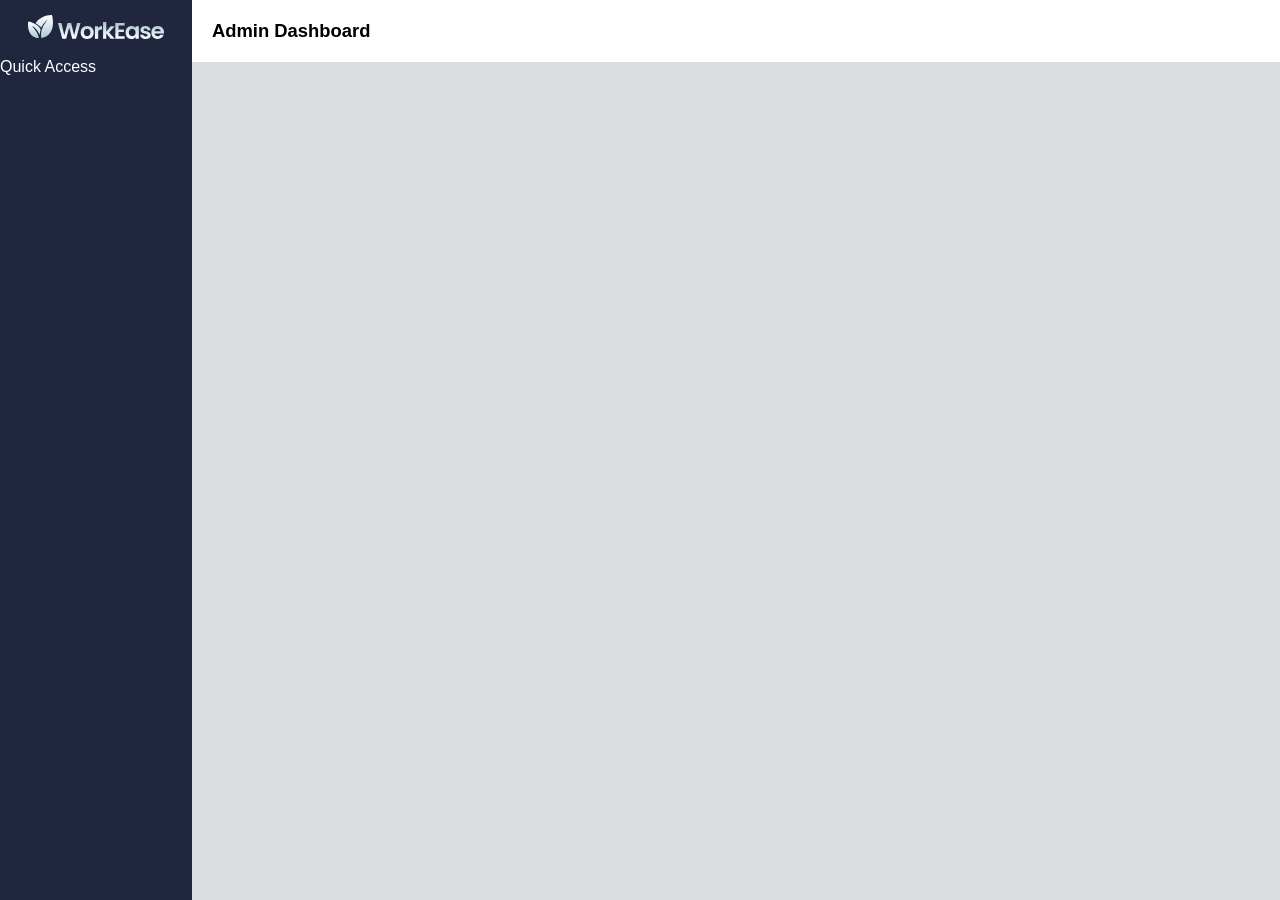
==== index.html @ 45ef40dd "Add files via upload Initial Design for the Admin Page for WorkEase HR System" ====
<!DOCTYPE html>
<html lang="en">
<head>
    <meta charset="UTF-8">
    <meta name="viewport" content="width=device-width, initial-scale=1.0">
    <title>Workease | HR Systems</title>
    <link rel="stylesheet" href="css/style.css">
</head>
<body>
    <!-- MAIN CONTAINER for PANELS -->
    <div class="container"> 
        <div class="left">
            <!-- NAV TITLE -->
             <div class="company-logo">
             <img src="svg/WElogo.svg" alt="Company Logo" class ="workease-svg">
<img src="svg/WorkEase.svg" alt="Company Text" class="workeasetext-svg">
           
</div>
            <!-- NAV LINKS -->
             <nav class="navlinks">
                Quick Access
            </nav>
        </div> 
        <div class="right">
<div class="head">
    <h4>Admin Dashboard</h4>
</div>
        </div>
        <!-- CLOSING FOR CONTAINER -->
    </div>
</body>
</html>
---- css/style.css ----
/**


** COLORS **
Navbar - 1F263E
Dashboard Bag - D9DDDE


** BUTTONS **



**/

@font-face {
  font-family: 'sherpa'; /* A name you choose to use later */
  src: url('fonts/GD Sherpa Variable.ttf') format('truetype');
}

*{
    margin: 0;
    padding: 0;
    box-sizing:border-box;
    font-family: 'sherpa','Arial',sans-serif;
    /* border: 1px solid red; */
}



.container{
    display: flex;

}

.container .left{
    background-color: #1F263E;
    width: 15%;
    height: 100vh;
    color: #fff;
    /* display:flex;
    align-items: center;
    justify-content: center; */

}
.company-logo{
    text-align: center;
    /* border: 1px solid red; */
   padding: 15px
}

/* WORKEASE LOGO */

.container .right{
    background-color: #D9DDDE;
width: 85%;

    /* display:flex;
    align-items: center;
    justify-content: center; */

}

.container .right .head{
    padding: 20px;
    font-size: 1.15em;
background-color: #fff;
}
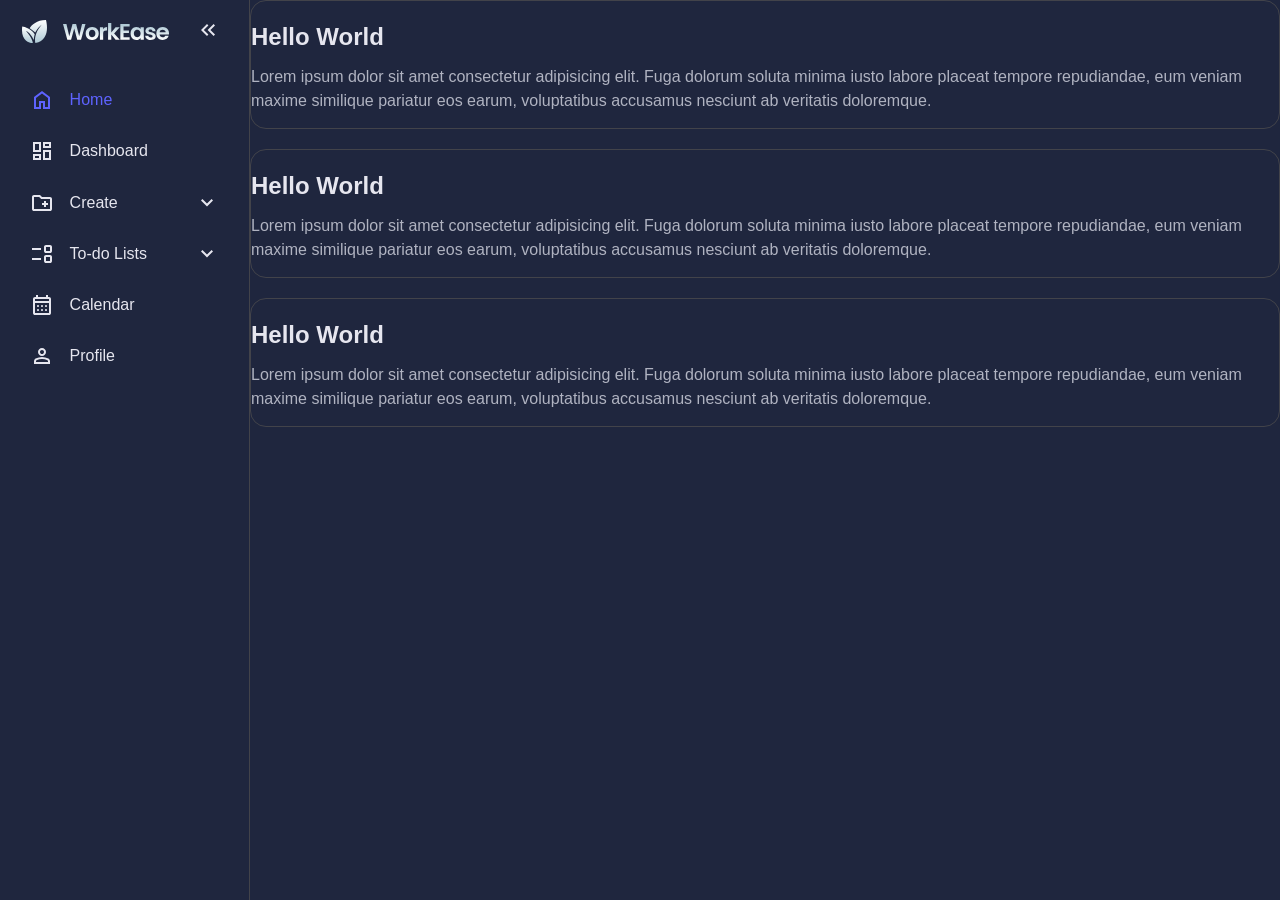
==== commit 05ecb3ec: "Add files via upload" ====
--- a/index.html
+++ b/index.html
@@ -1,32 +1,366 @@
-<!DOCTYPE html>
+<!doctype html>
 <html lang="en">
-<head>
-    <meta charset="UTF-8">
-    <meta name="viewport" content="width=device-width, initial-scale=1.0">
-    <title>Workease | HR Systems</title>
-    <link rel="stylesheet" href="css/style.css">
-</head>
-<body>
-    <!-- MAIN CONTAINER for PANELS -->
-    <div class="container"> 
-        <div class="left">
-            <!-- NAV TITLE -->
-             <div class="company-logo">
-             <img src="svg/WElogo.svg" alt="Company Logo" class ="workease-svg">
-<img src="svg/WorkEase.svg" alt="Company Text" class="workeasetext-svg">
-           
-</div>
-            <!-- NAV LINKS -->
-             <nav class="navlinks">
-                Quick Access
-            </nav>
-        </div> 
-        <div class="right">
-<div class="head">
-    <h4>Admin Dashboard</h4>
-</div>
-        </div>
-        <!-- CLOSING FOR CONTAINER -->
-    </div>
-</body>
-</html>+  <head>
+    <meta charset="UTF-8" />
+    <meta name="viewport" content="width=device-width, initial-scale=1.0" />
+    <title>New Test HRIS</title>
+    <link rel="stylesheet" href="../css/style2.css" />
+    <script type="text/javascript" src="../app.js" defer></script>
+  </head>
+  <body>
+    <nav id="sidebar">
+      <ul>
+        <li>
+          <span class="logo">
+            <svg
+              xmlns="http://www.w3.org/2000/svg"
+              width="25"
+              height="24"
+              viewBox="0 0 25 24"
+              fill="none"
+            >
+              <path
+                d="M0.251559 6.60934C-1.52697 19.8761 6.56052 23.0726 10.8266 23.0125C10.5382 18.8306 6.13992 13.2988 3.97684 11.0556C7.38968 12.017 10.6463 17.4647 11.848 20.0684C11.848 17.713 12.4088 15.1614 12.6892 14.1801C9.2283 8.98871 2.95539 6.96985 0.251559 6.60934Z"
+                fill="url(#paint0_linear_185_742)"
+              />
+              <path
+                d="M19.6474 4.86982C13.2063 12.3204 12.317 19.5306 13.3985 23.0756C25.9924 20.528 26.0765 7.93416 23.9736 0.00294143C15.2732 -0.141263 9.4329 5.05008 7.69043 8.23459C10.0938 9.67663 12.4372 11.7395 13.2183 12.4405C15.5736 8.54703 18.4657 5.6309 19.6474 4.86982Z"
+                fill="url(#paint1_linear_185_742)"
+              />
+              <defs>
+                <linearGradient
+                  id="paint0_linear_185_742"
+                  x1="6.3446"
+                  y1="6.60934"
+                  x2="6.3446"
+                  y2="23.0134"
+                  gradientUnits="userSpaceOnUse"
+                >
+                  <stop stop-color="white" />
+                  <stop offset="1" stop-color="#AEC9D5" />
+                </linearGradient>
+                <linearGradient
+                  id="paint1_linear_185_742"
+                  x1="16.3451"
+                  y1="0"
+                  x2="16.3451"
+                  y2="23.0756"
+                  gradientUnits="userSpaceOnUse"
+                >
+                  <stop stop-color="white" />
+                  <stop offset="1" stop-color="#AEC9D5" />
+                </linearGradient>
+              </defs>
+            </svg>
+            <!-- WORKEASE LOGO TEXT -->
+            <svg
+              xmlns="http://www.w3.org/2000/svg"
+              width="106"
+              height="17"
+              viewBox="0 0 106 17"
+              fill="none"
+            >
+              <path
+                d="M22.4981 0.953271L18.0215 16.7957H14.2335L11.2261 5.51535L8.08096 16.7957L4.31597 16.8184L0 0.953271H3.44359L6.26734 13.255L9.52727 0.953271H13.1086L16.1849 13.1869L19.0316 0.953271H22.4981Z"
+                fill="url(#paint0_linear_185_745)"
+              />
+              <path
+                d="M29.0964 17C27.872 17 26.77 16.7352 25.7905 16.2056C24.811 15.6609 24.0381 14.8968 23.4718 13.9132C22.9209 12.9297 22.6454 11.7948 22.6454 10.5087C22.6454 9.22252 22.9285 8.08767 23.4948 7.10414C24.0764 6.12061 24.8646 5.36404 25.8594 4.83445C26.8542 4.28972 27.9638 4.01736 29.1882 4.01736C30.4126 4.01736 31.5222 4.28972 32.517 4.83445C33.5118 5.36404 34.2924 6.12061 34.8586 7.10414C35.4402 8.08767 35.731 9.22252 35.731 10.5087C35.731 11.7948 35.4326 12.9297 34.8357 13.9132C34.2541 14.8968 33.4583 15.6609 32.4481 16.2056C31.4533 16.7352 30.3361 17 29.0964 17ZM29.0964 14.231C29.678 14.231 30.2213 14.0948 30.7263 13.8224C31.2467 13.5349 31.6599 13.1113 31.966 12.5514C32.2721 11.9915 32.4252 11.3106 32.4252 10.5087C32.4252 9.31331 32.1038 8.39786 31.461 7.76235C30.8335 7.1117 30.0606 6.78638 29.1423 6.78638C28.224 6.78638 27.4511 7.1117 26.8236 7.76235C26.2114 8.39786 25.9053 9.31331 25.9053 10.5087C25.9053 11.7041 26.2038 12.6271 26.8006 13.2777C27.4128 13.9132 28.1781 14.231 29.0964 14.231Z"
+                fill="url(#paint1_linear_185_745)"
+              />
+              <path
+                d="M40.1548 6.17356C40.568 5.50779 41.1037 4.98576 41.7618 4.60748C42.4352 4.22919 43.2004 4.04005 44.0575 4.04005V7.3765H43.2081C42.198 7.3765 41.4327 7.61104 40.9124 8.08011C40.4073 8.54918 40.1548 9.36627 40.1548 10.5314V16.7957H36.9408V4.22163H40.1548V6.17356Z"
+                fill="url(#paint2_linear_185_745)"
+              />
+              <path
+                d="M52.6044 16.7957L48.2885 11.4393V16.7957H45.0745V0H48.2885V9.55541L52.5585 4.22163H56.7367L51.1352 10.5314L56.7827 16.7957H52.6044Z"
+                fill="url(#paint3_linear_185_745)"
+              />
+              <path
+                d="M60.5473 3.51802V7.48999H65.9423V10.0093H60.5473V14.2083H66.631V16.7957H57.3333V0.930573H66.631V3.51802H60.5473Z"
+                fill="url(#paint4_linear_185_745)"
+              />
+              <path
+                d="M67.5774 10.4633C67.5774 9.19226 67.8299 8.06498 68.335 7.08144C68.8554 6.09791 69.5517 5.34134 70.4241 4.81175C71.3118 4.28215 72.299 4.01736 73.3856 4.01736C74.3345 4.01736 75.161 4.2065 75.865 4.58478C76.5843 4.96306 77.1582 5.4397 77.5868 6.01469V4.22163H80.8238V16.7957H77.5868V14.9573C77.1736 15.5474 76.5996 16.0392 75.865 16.4326C75.1457 16.8109 74.3116 17 73.3626 17C72.2913 17 71.3118 16.7276 70.4241 16.1829C69.5517 15.6382 68.8554 14.8741 68.335 13.8905C67.8299 12.8919 67.5774 11.7494 67.5774 10.4633ZM77.5868 10.5087C77.5868 9.73698 77.4337 9.07877 77.1276 8.53405C76.8215 7.97419 76.4083 7.55051 75.888 7.26302C75.3676 6.96039 74.809 6.80908 74.2121 6.80908C73.6152 6.80908 73.0642 6.95283 72.5591 7.24032C72.0541 7.52782 71.6409 7.95149 71.3195 8.51135C71.0134 9.05608 70.8603 9.70672 70.8603 10.4633C70.8603 11.2198 71.0134 11.8856 71.3195 12.4606C71.6409 13.0205 72.0541 13.4517 72.5591 13.7543C73.0795 14.057 73.6305 14.2083 74.2121 14.2083C74.809 14.2083 75.3676 14.0645 75.888 13.777C76.4083 13.4744 76.8215 13.0507 77.1276 12.506C77.4337 11.9462 77.5868 11.2804 77.5868 10.5087Z"
+                fill="url(#paint5_linear_185_745)"
+              />
+              <path
+                d="M87.6819 17C86.6412 17 85.7076 16.8184 84.8811 16.4553C84.0546 16.077 83.3965 15.5701 82.9068 14.9346C82.4323 14.2991 82.1721 13.5955 82.1262 12.8238H85.3632C85.4244 13.308 85.6617 13.7089 86.0749 14.0267C86.5034 14.3445 87.0314 14.5033 87.6589 14.5033C88.2711 14.5033 88.7456 14.3823 89.0823 14.1402C89.4343 13.8981 89.6103 13.5879 89.6103 13.2096C89.6103 12.8011 89.396 12.4984 88.9675 12.3017C88.5543 12.0899 87.8885 11.8629 86.9702 11.6208C86.0213 11.3939 85.2408 11.1593 84.6286 10.9172C84.0317 10.6751 83.5113 10.3044 83.0675 9.80507C82.6389 9.30574 82.4247 8.6324 82.4247 7.78505C82.4247 7.08901 82.6236 6.45349 83.0216 5.8785C83.4348 5.30352 84.0164 4.84958 84.7663 4.51669C85.5316 4.1838 86.4269 4.01736 87.4523 4.01736C88.9675 4.01736 90.1766 4.39564 91.0796 5.1522C91.9826 5.89364 92.48 6.89987 92.5718 8.17089H89.4955C89.4496 7.67156 89.2353 7.27815 88.8527 6.99065C88.4854 6.68803 87.988 6.53672 87.3605 6.53672C86.7789 6.53672 86.3274 6.64263 86.006 6.85447C85.6999 7.06631 85.5469 7.36137 85.5469 7.73965C85.5469 8.16333 85.7611 8.48865 86.1897 8.71562C86.6182 8.92746 87.284 9.14686 88.187 9.37383C89.1052 9.6008 89.8628 9.83534 90.4597 10.0774C91.0566 10.3195 91.5693 10.6978 91.9979 11.2123C92.4417 11.7116 92.6713 12.3774 92.6866 13.2096C92.6866 13.9359 92.48 14.5866 92.0667 15.1616C91.6688 15.7365 91.0872 16.1905 90.322 16.5234C89.572 16.8411 88.692 17 87.6819 17Z"
+                fill="url(#paint6_linear_185_745)"
+              />
+              <path
+                d="M106 10.2363C106 10.6903 105.969 11.0988 105.908 11.462H96.6105C96.687 12.3698 97.0084 13.081 97.5747 13.5955C98.141 14.1099 98.8373 14.3672 99.6638 14.3672C100.858 14.3672 101.707 13.8603 102.212 12.8465H105.679C105.311 14.057 104.607 15.0556 103.567 15.8425C102.526 16.6142 101.248 17 99.7327 17C98.5083 17 97.4063 16.7352 96.4268 16.2056C95.4626 15.6609 94.705 14.8968 94.154 13.9132C93.6184 12.9297 93.3505 11.7948 93.3505 10.5087C93.3505 9.20739 93.6184 8.06498 94.154 7.08144C94.6897 6.09791 95.4397 5.34134 96.4039 4.81175C97.3681 4.28215 98.4777 4.01736 99.7327 4.01736C100.942 4.01736 102.021 4.27459 102.97 4.78905C103.934 5.30352 104.676 6.03738 105.196 6.99065C105.732 7.92879 106 9.01068 106 10.2363ZM102.671 9.32844C102.656 8.51135 102.357 7.8607 101.776 7.3765C101.194 6.87717 100.483 6.6275 99.6408 6.6275C98.845 6.6275 98.1716 6.8696 97.6206 7.35381C97.0849 7.82288 96.7559 8.48109 96.6334 9.32844H102.671Z"
+                fill="url(#paint7_linear_185_745)"
+              />
+              <defs>
+                <linearGradient
+                  id="paint0_linear_185_745"
+                  x1="51.4738"
+                  y1="16.9911"
+                  x2="51.7636"
+                  y2="1.16385"
+                  gradientUnits="userSpaceOnUse"
+                >
+                  <stop stop-color="white" />
+                  <stop offset="1" stop-color="#AEC9D5" />
+                </linearGradient>
+                <linearGradient
+                  id="paint1_linear_185_745"
+                  x1="51.4738"
+                  y1="16.9911"
+                  x2="51.7636"
+                  y2="1.16385"
+                  gradientUnits="userSpaceOnUse"
+                >
+                  <stop stop-color="white" />
+                  <stop offset="1" stop-color="#AEC9D5" />
+                </linearGradient>
+                <linearGradient
+                  id="paint2_linear_185_745"
+                  x1="51.4738"
+                  y1="16.9911"
+                  x2="51.7636"
+                  y2="1.16385"
+                  gradientUnits="userSpaceOnUse"
+                >
+                  <stop stop-color="white" />
+                  <stop offset="1" stop-color="#AEC9D5" />
+                </linearGradient>
+                <linearGradient
+                  id="paint3_linear_185_745"
+                  x1="51.4738"
+                  y1="16.9911"
+                  x2="51.7636"
+                  y2="1.16385"
+                  gradientUnits="userSpaceOnUse"
+                >
+                  <stop stop-color="white" />
+                  <stop offset="1" stop-color="#AEC9D5" />
+                </linearGradient>
+                <linearGradient
+                  id="paint4_linear_185_745"
+                  x1="51.4738"
+                  y1="16.9911"
+                  x2="51.7636"
+                  y2="1.16385"
+                  gradientUnits="userSpaceOnUse"
+                >
+                  <stop stop-color="white" />
+                  <stop offset="1" stop-color="#AEC9D5" />
+                </linearGradient>
+                <linearGradient
+                  id="paint5_linear_185_745"
+                  x1="51.4738"
+                  y1="16.9911"
+                  x2="51.7636"
+                  y2="1.16385"
+                  gradientUnits="userSpaceOnUse"
+                >
+                  <stop stop-color="white" />
+                  <stop offset="1" stop-color="#AEC9D5" />
+                </linearGradient>
+                <linearGradient
+                  id="paint6_linear_185_745"
+                  x1="51.4738"
+                  y1="16.9911"
+                  x2="51.7636"
+                  y2="1.16385"
+                  gradientUnits="userSpaceOnUse"
+                >
+                  <stop stop-color="white" />
+                  <stop offset="1" stop-color="#AEC9D5" />
+                </linearGradient>
+                <linearGradient
+                  id="paint7_linear_185_745"
+                  x1="51.4738"
+                  y1="16.9911"
+                  x2="51.7636"
+                  y2="1.16385"
+                  gradientUnits="userSpaceOnUse"
+                >
+                  <stop stop-color="white" />
+                  <stop offset="1" stop-color="#AEC9D5" />
+                </linearGradient>
+              </defs></svg
+          ></span>
+          <button onclick="toggleSidebar()" id="toggle-btn">
+            <svg
+              xmlns="http://www.w3.org/2000/svg"
+              height="24px"
+              viewBox="0 -960 960 960"
+              width="24px"
+              fill="#e3e3e3"
+            >
+              <path
+                d="M440-240 200-480l240-240 56 56-183 184 183 184-56 56Zm264 0L464-480l240-240 56 56-183 184 183 184-56 56Z"
+              />
+            </svg>
+          </button>
+        </li>
+        <li class="active">
+          <a href="index.html">
+            <svg
+              xmlns="http://www.w3.org/2000/svg"
+              height="24px"
+              viewBox="0 -960 960 960"
+              width="24px"
+              fill="#e3e3e3"
+            >
+              <path
+                d="M240-200h120v-240h240v240h120v-360L480-740 240-560v360Zm-80 80v-480l320-240 320 240v480H520v-240h-80v240H160Zm320-350Z"
+              />
+            </svg>
+            <span>Home</span>
+          </a>
+        </li>
+        <li>
+          <a href="dashboard.html">
+            <svg
+              xmlns="http://www.w3.org/2000/svg"
+              height="24px"
+              viewBox="0 -960 960 960"
+              width="24px"
+              fill="#e3e3e3"
+            >
+              <path
+                d="M520-600v-240h320v240H520ZM120-440v-400h320v400H120Zm400 320v-400h320v400H520Zm-400 0v-240h320v240H120Zm80-400h160v-240H200v240Zm400 320h160v-240H600v240Zm0-480h160v-80H600v80ZM200-200h160v-80H200v80Zm160-320Zm240-160Zm0 240ZM360-280Z"
+              />
+            </svg>
+            <span>Dashboard</span>
+          </a>
+        </li>
+        <!-- Code for dropdown button -->
+        <li>
+          <button onclick="toggleSubMenu(this)" class="dropdown-btn">
+            <svg
+              xmlns="http://www.w3.org/2000/svg"
+              height="24px"
+              viewBox="0 -960 960 960"
+              width="24px"
+              fill="#e3e3e3"
+            >
+              <path
+                d="M560-320h80v-80h80v-80h-80v-80h-80v80h-80v80h80v80ZM160-160q-33 0-56.5-23.5T80-240v-480q0-33 23.5-56.5T160-800h240l80 80h320q33 0 56.5 23.5T880-640v400q0 33-23.5 56.5T800-160H160Zm0-80h640v-400H447l-80-80H160v480Zm0 0v-480 480Z"
+              />
+            </svg>
+            <span>Create</span>
+            <svg
+              xmlns="http://www.w3.org/2000/svg"
+              height="24px"
+              viewBox="0 -960 960 960"
+              width="24px"
+              fill="#e3e3e3"
+            >
+              <path d="M480-344 240-584l56-56 184 184 184-184 56 56-240 240Z" />
+            </svg>
+          </button>
+          <!-- Sub menu -->
+          <ul class="sub-menu">
+            <div>
+              <li><a href="#">Folder</a></li>
+              <li><a href="#">Document</a></li>
+              <li><a href="#">Project</a></li>
+            </div>
+          </ul>
+        </li>
+        <!-- Code for dropdown button - TO DO LISTS -->
+        <li>
+          <button onclick="toggleSubMenu(this)" class="dropdown-btn">
+            <svg
+              xmlns="http://www.w3.org/2000/svg"
+              height="24px"
+              viewBox="0 -960 960 960"
+              width="24px"
+              fill="#e3e3e3"
+            >
+              <path
+                d="M640-120q-33 0-56.5-23.5T560-200v-160q0-33 23.5-56.5T640-440h160q33 0 56.5 23.5T880-360v160q0 33-23.5 56.5T800-120H640Zm0-80h160v-160H640v160ZM80-240v-80h360v80H80Zm560-280q-33 0-56.5-23.5T560-600v-160q0-33 23.5-56.5T640-840h160q33 0 56.5 23.5T880-760v160q0 33-23.5 56.5T800-520H640Zm0-80h160v-160H640v160ZM80-640v-80h360v80H80Zm640 360Zm0-400Z"
+              />
+            </svg>
+            <span>To-do Lists</span>
+            <svg
+              xmlns="http://www.w3.org/2000/svg"
+              height="24px"
+              viewBox="0 -960 960 960"
+              width="24px"
+              fill="#e3e3e3"
+            >
+              <path d="M480-344 240-584l56-56 184 184 184-184 56 56-240 240Z" />
+            </svg>
+          </button>
+          <!-- Sub menu -->
+          <ul class="sub-menu">
+            <div>
+              <li><a href="#">Work</a></li>
+              <li><a href="#">Private</a></li>
+              <li><a href="#">Coding</a></li>
+              <li><a href="#">Gardening</a></li>
+              <li><a href="#">School</a></li>
+            </div>
+          </ul>
+        </li>
+        <li>
+          <a href="calendar.html">
+            <svg
+              xmlns="http://www.w3.org/2000/svg"
+              height="24px"
+              viewBox="0 -960 960 960"
+              width="24px"
+              fill="#e3e3e3"
+            >
+              <path
+                d="M200-80q-33 0-56.5-23.5T120-160v-560q0-33 23.5-56.5T200-800h40v-80h80v80h320v-80h80v80h40q33 0 56.5 23.5T840-720v560q0 33-23.5 56.5T760-80H200Zm0-80h560v-400H200v400Zm0-480h560v-80H200v80Zm0 0v-80 80Zm280 240q-17 0-28.5-11.5T440-440q0-17 11.5-28.5T480-480q17 0 28.5 11.5T520-440q0 17-11.5 28.5T480-400Zm-188.5-11.5Q280-423 280-440t11.5-28.5Q303-480 320-480t28.5 11.5Q360-457 360-440t-11.5 28.5Q337-400 320-400t-28.5-11.5ZM640-400q-17 0-28.5-11.5T600-440q0-17 11.5-28.5T640-480q17 0 28.5 11.5T680-440q0 17-11.5 28.5T640-400ZM480-240q-17 0-28.5-11.5T440-280q0-17 11.5-28.5T480-320q17 0 28.5 11.5T520-280q0 17-11.5 28.5T480-240Zm-188.5-11.5Q280-263 280-280t11.5-28.5Q303-320 320-320t28.5 11.5Q360-297 360-280t-11.5 28.5Q337-240 320-240t-28.5-11.5ZM640-240q-17 0-28.5-11.5T600-280q0-17 11.5-28.5T640-320q17 0 28.5 11.5T680-280q0 17-11.5 28.5T640-240Z"
+              />
+            </svg>
+            <span>Calendar</span>
+          </a>
+        </li>
+        <li>
+          <a href="profile.html">
+            <svg
+              xmlns="http://www.w3.org/2000/svg"
+              height="24px"
+              viewBox="0 -960 960 960"
+              width="24px"
+              fill="#e3e3e3"
+            >
+              <path
+                d="M367-527q-47-47-47-113t47-113q47-47 113-47t113 47q47 47 47 113t-47 113q-47 47-113 47t-113-47ZM160-160v-112q0-34 17.5-62.5T224-378q62-31 126-46.5T480-440q66 0 130 15.5T736-378q29 15 46.5 43.5T800-272v112H160Zm80-80h480v-32q0-11-5.5-20T700-306q-54-27-109-40.5T480-360q-56 0-111 13.5T260-306q-9 5-14.5 14t-5.5 20v32Zm296.5-343.5Q560-607 560-640t-23.5-56.5Q513-720 480-720t-56.5 23.5Q400-673 400-640t23.5 56.5Q447-560 480-560t56.5-23.5ZM480-640Zm0 400Z"
+              />
+            </svg>
+            <span>Profile</span>
+          </a>
+        </li>
+      </ul>
+    </nav>
+    <main>
+      <div class="container">
+        <h2>Hello World</h2>
+        <p>
+          Lorem ipsum dolor sit amet consectetur adipisicing elit. Fuga dolorum
+          soluta minima iusto labore placeat tempore repudiandae, eum veniam
+          maxime similique pariatur eos earum, voluptatibus accusamus nesciunt
+          ab veritatis doloremque.
+        </p>
+      </div>
+      <div class="container">
+        <h2>Hello World</h2>
+        <p>
+          Lorem ipsum dolor sit amet consectetur adipisicing elit. Fuga dolorum
+          soluta minima iusto labore placeat tempore repudiandae, eum veniam
+          maxime similique pariatur eos earum, voluptatibus accusamus nesciunt
+          ab veritatis doloremque.
+        </p>
+      </div>
+      <div class="container">
+        <h2>Hello World</h2>
+        <p>
+          Lorem ipsum dolor sit amet consectetur adipisicing elit. Fuga dolorum
+          soluta minima iusto labore placeat tempore repudiandae, eum veniam
+          maxime similique pariatur eos earum, voluptatibus accusamus nesciunt
+          ab veritatis doloremque.
+        </p>
+      </div>
+    </main>
+  </body>
+</html>
--- a/css/style2.css
+++ b/css/style2.css
@@ -0,0 +1,173 @@
+@import url("https://fonts.googleapis.com/css2?family=Lato:ital,wght@0,100;0,300;0,400;0,700;0,900;1,100;1,300;1,400;1,700;1,900&family=Poppins:ital,wght@0,100;0,200;0,300;0,400;0,500;0,600;0,700;0,800;0,900;1,100;1,200;1,300;1,400;1,500;1,600;1,700;1,800;1,900&display=swap");
+:root {
+  /* --base-clr: //#11121a; */
+  --base-clr: #1F263E;
+  --line-clr: #42434a;
+  --hover-clr: #44485dba;
+  --text-clr: #e6e6ef;
+  --accent-clr: #5e63ff;
+  --secondary-text-clr: #b0b3c1;
+}
+
+* {
+  margin: 0;
+  padding: 0;
+}
+
+html {
+  font-family: Lato, "Segoe UI", Tahoma, Geneva, Verdana, sans-serif;
+  line-height: 1.5rem;
+}
+
+
+body{
+    min-height: 100vh;
+    min-height: 100dvh;
+    background-color: var(--base-clr);
+    color: var(--text-clr);
+    display: grid;
+    grid-template-columns: auto 1fr;
+}
+
+#sidebar{
+    box-sizing: border-box;
+    height: 100vh;
+    width: 250px;
+    padding: 5px 1em;
+    background-color: var(--base-clr);
+    border-right: 1px solid var(--line-clr);
+    position: sticky;
+    top: 0;
+    align-self: start;
+    transition: 300ms ease-in-out;
+    overflow: hidden;
+    text-wrap: nowrap;
+}
+
+#sidebar.close{
+    padding: 5px;
+    width: 60px;
+}
+
+#sidebar ul{
+    list-style: none;
+
+}
+
+
+
+#sidebar ul > li:first-child{
+    display: flex;
+    justify-content: flex-end;
+    margin-bottom: 16px;
+    .logo{
+        font-weight: 600;
+    }
+}
+
+#sidebar ul > li.active a{
+color: var(--accent-clr);
+
+svg{
+    fill: var(--accent-clr);
+}
+}
+
+#sidebar a, #sidebar .dropdown-btn, #sidebar .logo{
+    border-radius: 0.5em;
+    padding: 0.85em;
+    text-decoration: none;
+    color: var(--text-clr);
+    display: flex;
+    align-items: center;
+    gap: 1em;
+}
+.dropdown-btn{
+    width: 100%;
+    text-align: left;
+    background: none;
+    border: none;
+    font: inherit;
+    cursor: pointer;
+}
+
+#sidebar svg{
+    flex-shrink: 0;
+    fill: var(--text-clr);
+
+}
+
+#sidebar a span, #sidebar .dropdown-btn span{
+
+flex-grow: 1;
+}
+
+#sidebar a:hover, #sidebar .dropdown-btn:hover{
+    background-color: var(--hover-clr);
+
+}
+
+#sidebar .sub-menu{
+    display: grid;
+    grid-template-rows: 0fr;
+    transition: 300ms ease-in-out;
+
+    > div{
+        overflow: hidden;
+    }
+}
+
+#sidebar .sub-menu.show{
+    grid-template-rows: 1fr;
+}
+.dropdown-btn svg{
+    transition: 200ms ease;
+}
+.rotate svg:last-child{
+
+rotate: 180deg;
+}
+
+#sidebar .sub-menu a{
+    padding-left: 2em;
+}
+
+#toggle-btn{
+margin-left: auto;
+padding: 1em;
+border: none;
+border-radius: .5em;
+background: none;
+cursor: pointer;
+
+svg{
+    transition: rotate 150ms ease;
+}
+}
+
+#toggle-btn:hover{
+background-color: var(--hover-clr);
+}
+
+main{
+    padding: min(30px 7%);
+}
+
+main p{
+    color: var(--secondary-text-clr);
+    margin-top: 5px;
+    margin-bottom: 15px;
+}
+
+.container{
+    border: 1px solid var(--line-clr);
+    border-radius: 1em;
+    margin-bottom: 20px;
+    padding: min(3em 15%);
+
+h2, p {
+     margin-top:  1em;
+}
+
+
+}
